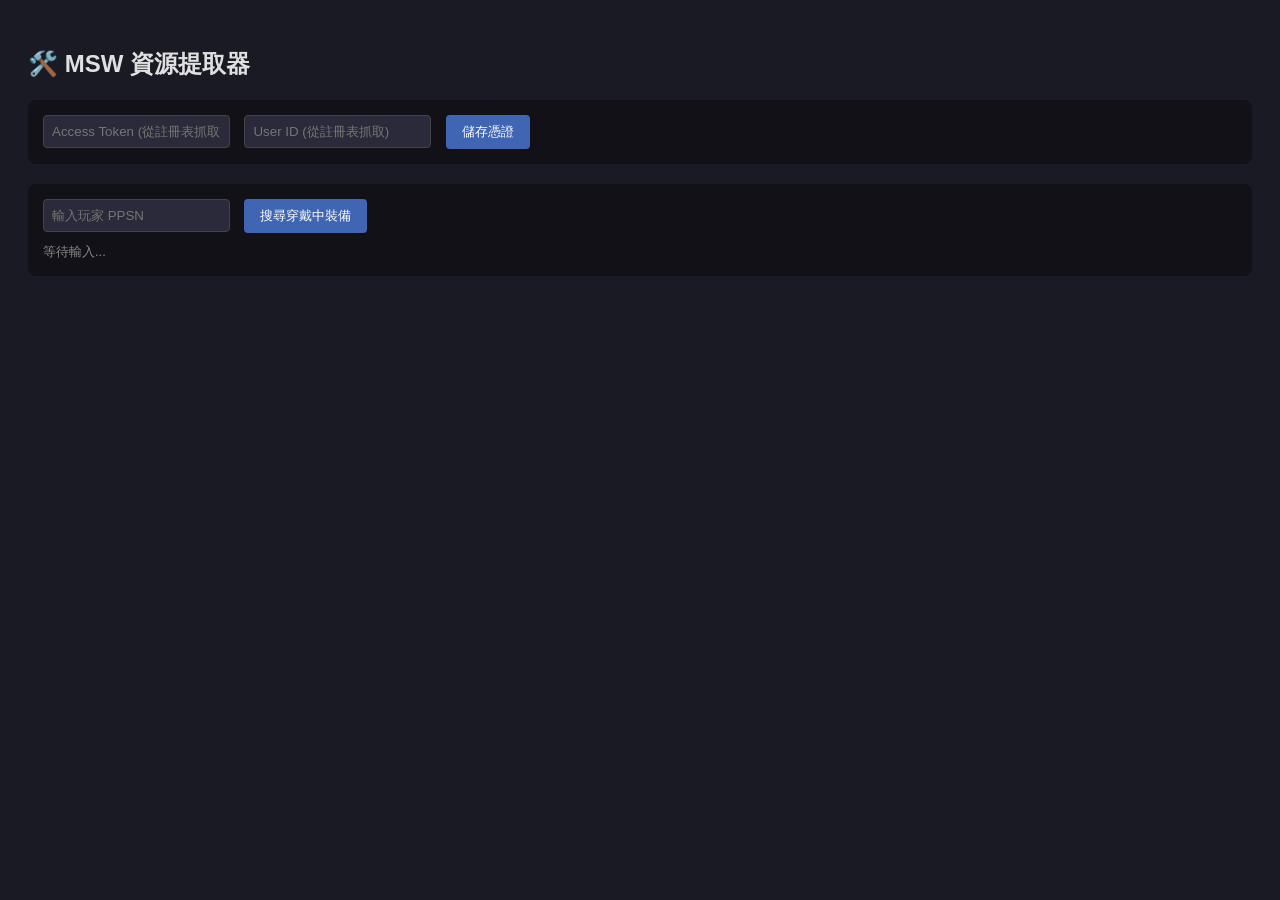
==== admin.html @ 18504c36 "Create admin.html for MSW resource extraction Add admin interface for MSW resource extraction with u" ====
<!DOCTYPE html>
<html lang="zh-TW">
<head>
    <meta charset="UTF-8">
    <title>MSW Extractor - 管理端</title>
    <style>
        :root {
            --bg-color: #1a1a24;
            --card-bg: #111117;
            --accent-blue: #4066b3;
            --text-color: #e0e0e0;
        }
        body { background-color: var(--bg-color); color: var(--text-color); font-family: sans-serif; padding: 20px; }
        .config-section { background: var(--card-bg); padding: 15px; border-radius: 8px; margin-bottom: 20px; }
        input { background: #2a2a3a; border: 1px solid #444; color: white; padding: 8px; border-radius: 4px; margin-right: 10px; }
        button { background: var(--accent-blue); color: white; border: none; padding: 8px 16px; border-radius: 4px; cursor: pointer; }
        button:hover { opacity: 0.9; }
        #equip_list { display: grid; grid-template-columns: repeat(auto-fill, minmax(150px, 1fr)); gap: 15px; margin-top: 20px; }
        .item-card { background: var(--card-bg); border: 1px solid #2d2d3d; border-radius: 10px; overflow: hidden; transition: transform 0.2s; }
        .item-card:hover { transform: translateY(-5px); border-color: var(--accent-blue); }
        .thumb-bg { background: #0c0c10; height: 100px; display: flex; align-items: center; justify-content: center; }
        .thumb-bg img { max-width: 80px; max-height: 80px; }
        .info { padding: 10px; font-size: 12px; }
        .badge { background: var(--accent-blue); padding: 2px 6px; border-radius: 4px; font-size: 10px; }
        .status { margin-top: 10px; color: #888; font-size: 13px; }
    </style>
</head>
<body>

    <h2>🛠️ MSW 資源提取器</h2>

    <div class="config-section">
        <input type="text" id="msw_token" placeholder="Access Token (從註冊表抓取)">
        <input type="text" id="msw_user_id" placeholder="User ID (從註冊表抓取)">
        <button onclick="saveCredentials()">儲存憑證</button>
    </div>

    <div class="config-section">
        <input type="text" id="target_ppsn" placeholder="輸入玩家 PPSN">
        <button onclick="startEquipFetch()">搜尋穿戴中裝備</button>
        <div id="status" class="status">等待輸入...</div>
    </div>

    <div id="equip_list"></div>

    <script>
        const ALLOWED_TYPES = {
            "HAIR": "髮型", "HAT": "帽子", "CAPE": "披風",
            "TOP": "上衣", "GLOVE": "手套", "OVERALL": "套裝",
            "BOTTOM": "下裝", "SHOES": "鞋子"
        };

        // 初始化：從本地讀取憑證
        window.onload = () => {
            document.getElementById('msw_token').value = localStorage.getItem('msw_token') || '';
            document.getElementById('msw_user_id').value = localStorage.getItem('msw_user_id') || '';
        };

        function saveCredentials() {
            localStorage.setItem('msw_token', document.getElementById('msw_token').value.trim());
            localStorage.setItem('msw_user_id', document.getElementById('msw_user_id').value.trim());
            alert("憑證已儲存");
        }

        async function startEquipFetch() {
            const ppsn = document.getElementById('target_ppsn').value.trim();
            const token = document.getElementById('msw_token').value.trim();
            const userId = document.getElementById('msw_user_id').value.trim();
            const status = document.getElementById('status');
            const grid = document.getElementById('equip_list');

            if (!ppsn || !token || !userId) return alert("請完整填寫 PPSN、Token 與 User ID");

            status.innerHTML = "⏳ 正在載入資料...";
            grid.innerHTML = "";

            // 對應 Godot 中的載入穿戴裝備 URL
            const apiUrl = `https://mod-gateway-prd-tokyo-2.nexon.com/mverse/v1/shop/mod/inventory/avatars/manage/equip/list/${ppsn}`;
            
            try {
                const res = await fetch(`https://corsproxy.io/?${encodeURIComponent(apiUrl)}`, {
                    headers: {
                        "mod-accesstoken": token,
                        "mod-user-id": userId, // 補上這個以修復 401
                        "x-mod-client": "727d112f1370415e85686530ec048fb7",
                        "x-mod-runtime-version": "1.25.6.672",
                        "x-mod-client-platform": "win",
                        "mod-caller": "mod",
                        "Accept": "application/json"
                    }
                });

                if (res.status === 401) {
                    status.innerHTML = "❌ 401 Unauthorized: Token 已失效或 User ID 錯誤";
                    return;
                }

                const json = await res.json();
                const items = json.data?.items || [];

                // 過濾裝備邏輯 (Whitelist)
                const filtered = items.filter(item => ALLOWED_TYPES.hasOwnProperty(item.avatarType));

                if (filtered.length === 0) {
                    status.innerHTML = "ℹ️ 該玩家目前沒有穿戴指定的造型配件";
                    return;
                }

                filtered.forEach(item => {
                    const card = document.createElement('div');
                    card.className = 'item-card';
                    card.innerHTML = `
                        <div class="thumb-bg">
                            <img src="${item.itemThumbnailUrl}" alt="icon">
                        </div>
                        <div class="info">
                            <span class="badge">${ALLOWED_TYPES[item.avatarType]}</span>
                            <div style="margin-top:5px; color:#aaa; font-size:10px;">ID: ${item.itemId}</div>
                            <div style="font-size:10px; color:#666; overflow:hidden;">RUID: ${item.ruid}</div>
                            <button onclick="copyRuid('${item.ruid}')" style="margin-top:8px; width:100%; font-size:10px; padding:4px;">複製 RUID</button>
                        </div>
                    `;
                    grid.appendChild(card);
                });

                status.innerHTML = `✅ 成功獲取玩家 ${ppsn} 的 ${filtered.length} 件裝備`;

            } catch (err) {
                status.innerHTML = "❌ 請求失敗，請檢查網路或 CORS 代理";
                console.error(err);
            }
        }

        function copyRuid(ruid) {
            navigator.clipboard.writeText(ruid);
            alert("已複製 RUID: " + ruid);
        }
    </script>
</body>
</html>
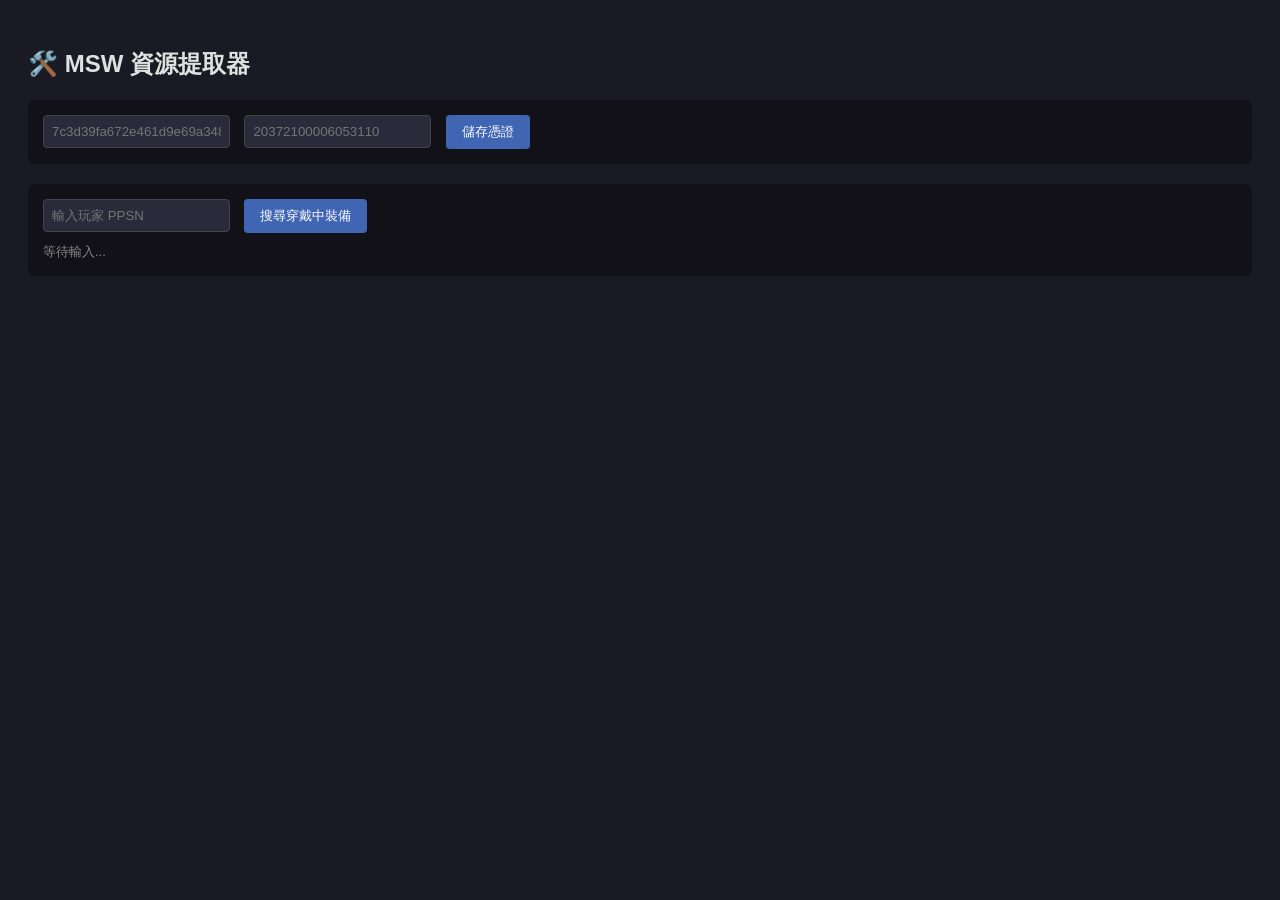
==== commit a41e0b5f: "Update admin.html" ====
--- a/admin.html
+++ b/admin.html
@@ -30,8 +30,8 @@
     <h2>🛠️ MSW 資源提取器</h2>
 
     <div class="config-section">
-        <input type="text" id="msw_token" placeholder="Access Token (從註冊表抓取)">
-        <input type="text" id="msw_user_id" placeholder="User ID (從註冊表抓取)">
+        <input type="text" id="msw_token" placeholder="7c3d39fa672e461d9e69a34829bbd7ff">
+        <input type="text" id="msw_user_id" placeholder="20372100006053110">
         <button onclick="saveCredentials()">儲存憑證</button>
     </div>
 
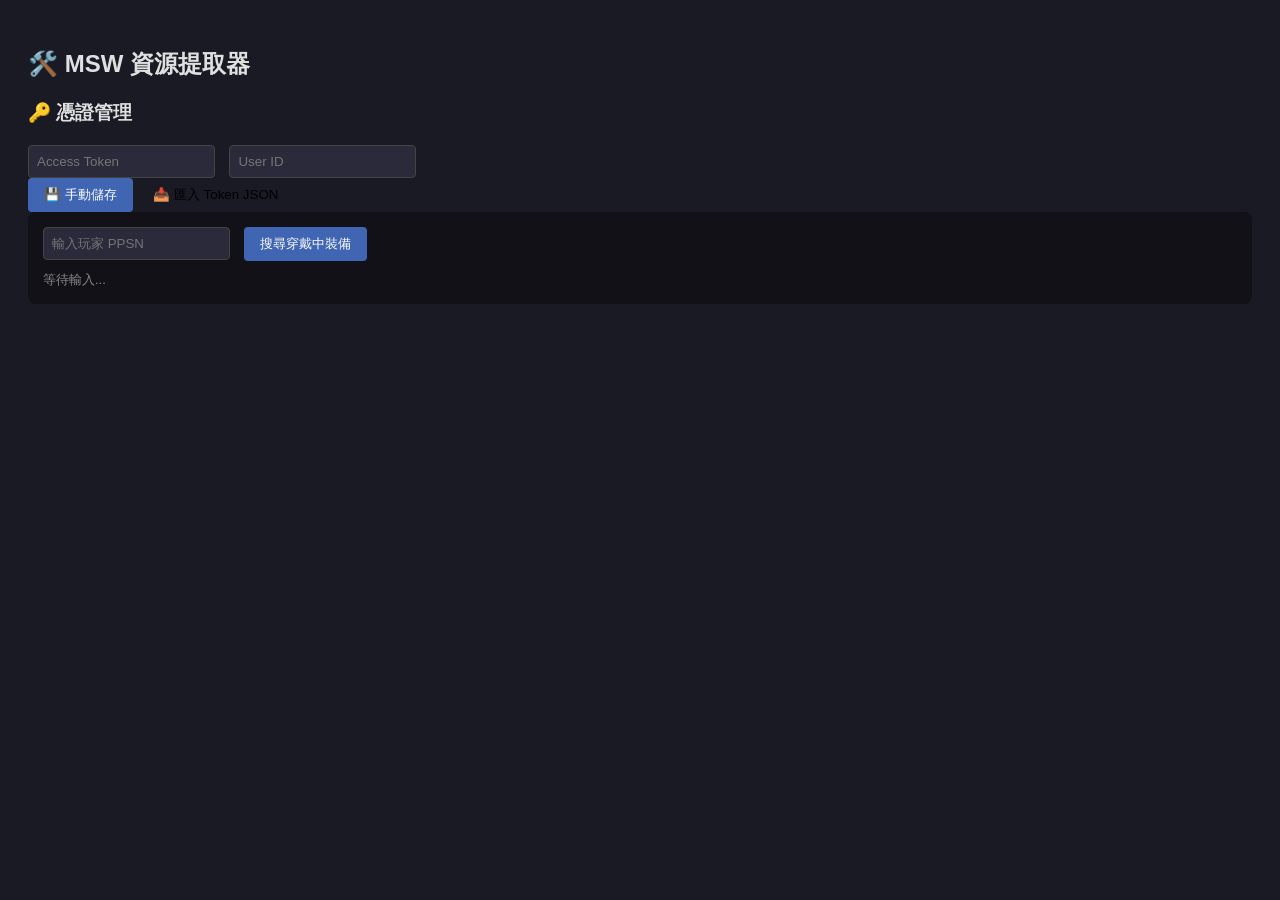
==== commit 52142c4b: "Update admin.html" ====
--- a/admin.html
+++ b/admin.html
@@ -29,11 +29,20 @@
 
     <h2>🛠️ MSW 資源提取器</h2>
 
-    <div class="config-section">
-        <input type="text" id="msw_token" placeholder="7c3d39fa672e461d9e69a34829bbd7ff">
-        <input type="text" id="msw_user_id" placeholder="20372100006053110">
-        <button onclick="saveCredentials()">儲存憑證</button>
+    <div class="panel">
+    <h3>🔑 憑證管理</h3>
+    <div class="flex">
+        <input type="text" id="msw_token" placeholder="Access Token">
+        <input type="text" id="msw_user_id" placeholder="User ID">
     </div>
+    <div class="mt-20">
+        <button onclick="saveCredentials()">💾 手動儲存</button>
+        <button onclick="document.getElementById('import_file').click()" style="background: var(--success-color); color: black;">
+            📥 匯入 Token JSON
+        </button>
+        <input type="file" id="import_file" style="display:none" accept=".json" onchange="importTokenJson(this)">
+    </div>
+</div>
 
     <div class="config-section">
         <input type="text" id="target_ppsn" placeholder="輸入玩家 PPSN">
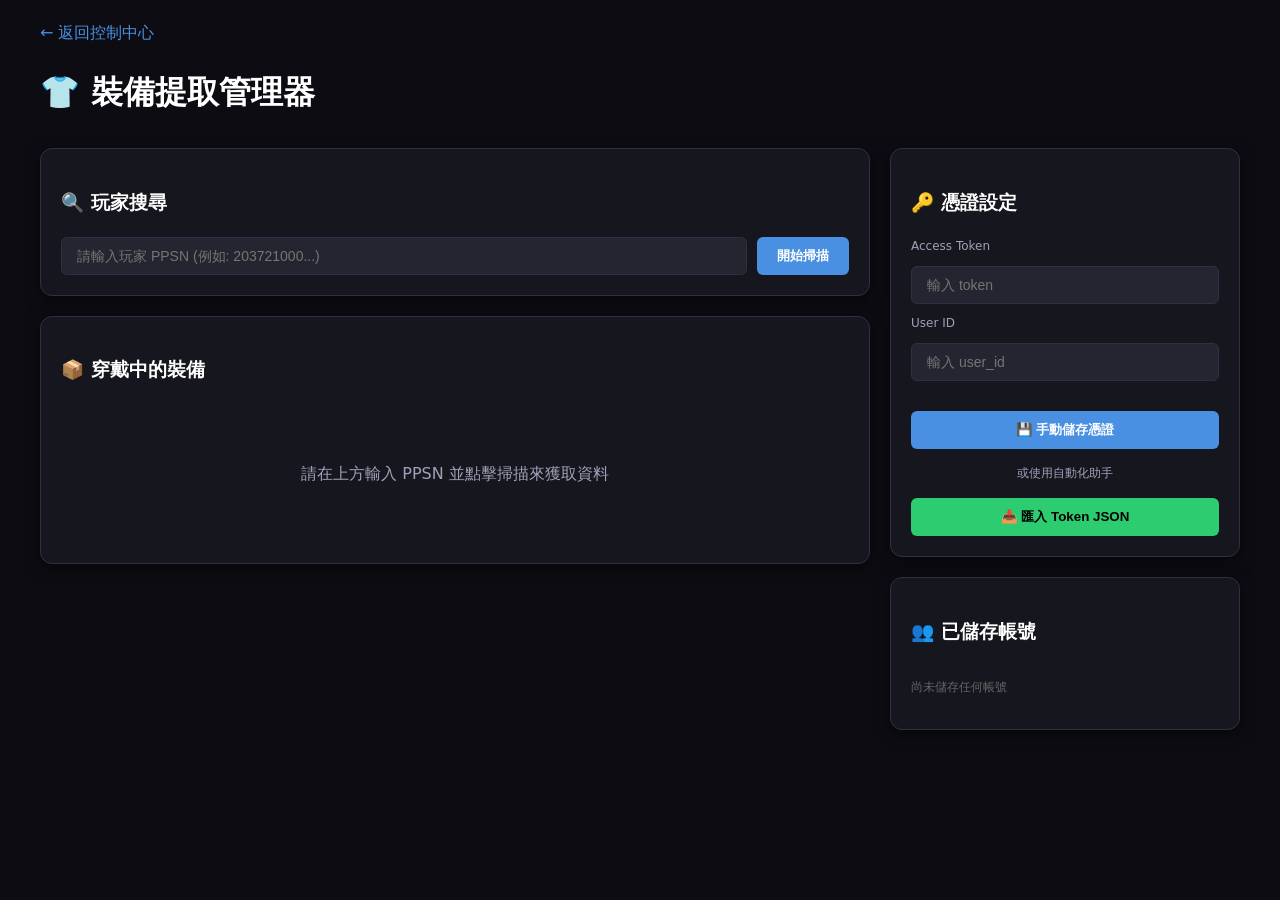
==== commit 2c6221b2: "Update admin.html" ====
--- a/admin.html
+++ b/admin.html
@@ -2,148 +2,203 @@
 <html lang="zh-TW">
 <head>
     <meta charset="UTF-8">
-    <title>MSW Extractor - 管理端</title>
+    <meta name="viewport" content="width=device-width, initial-scale=1.0">
+    <title>MSW Extractor - 管理控制台</title>
+    <link rel="stylesheet" href="css/style.css">
     <style>
-        :root {
-            --bg-color: #1a1a24;
-            --card-bg: #111117;
-            --accent-blue: #4066b3;
-            --text-color: #e0e0e0;
-        }
-        body { background-color: var(--bg-color); color: var(--text-color); font-family: sans-serif; padding: 20px; }
-        .config-section { background: var(--card-bg); padding: 15px; border-radius: 8px; margin-bottom: 20px; }
-        input { background: #2a2a3a; border: 1px solid #444; color: white; padding: 8px; border-radius: 4px; margin-right: 10px; }
-        button { background: var(--accent-blue); color: white; border: none; padding: 8px 16px; border-radius: 4px; cursor: pointer; }
-        button:hover { opacity: 0.9; }
-        #equip_list { display: grid; grid-template-columns: repeat(auto-fill, minmax(150px, 1fr)); gap: 15px; margin-top: 20px; }
-        .item-card { background: var(--card-bg); border: 1px solid #2d2d3d; border-radius: 10px; overflow: hidden; transition: transform 0.2s; }
-        .item-card:hover { transform: translateY(-5px); border-color: var(--accent-blue); }
-        .thumb-bg { background: #0c0c10; height: 100px; display: flex; align-items: center; justify-content: center; }
-        .thumb-bg img { max-width: 80px; max-height: 80px; }
-        .info { padding: 10px; font-size: 12px; }
-        .badge { background: var(--accent-blue); padding: 2px 6px; border-radius: 4px; font-size: 10px; }
-        .status { margin-top: 10px; color: #888; font-size: 13px; }
+        /* 額外的頁面特定樣式 */
+        .status-bar {
+            margin-top: 10px;
+            padding: 10px;
+            border-radius: 4px;
+            font-size: 13px;
+            display: none;
+        }
+        .status-error { background: rgba(231, 76, 60, 0.2); color: #ff4757; display: block; }
+        .status-success { background: rgba(46, 204, 113, 0.2); color: #2ecc71; display: block; }
     </style>
 </head>
 <body>
 
-    <h2>🛠️ MSW 資源提取器</h2>
-
-    <div class="panel">
-    <h3>🔑 憑證管理</h3>
-    <div class="flex">
-        <input type="text" id="msw_token" placeholder="Access Token">
-        <input type="text" id="msw_user_id" placeholder="User ID">
-    </div>
-    <div class="mt-20">
-        <button onclick="saveCredentials()">💾 手動儲存</button>
-        <button onclick="document.getElementById('import_file').click()" style="background: var(--success-color); color: black;">
-            📥 匯入 Token JSON
-        </button>
-        <input type="file" id="import_file" style="display:none" accept=".json" onchange="importTokenJson(this)">
+<div class="container">
+    <header style="margin-bottom: 30px;">
+        <a href="index.html" style="color: var(--accent-blue); text-decoration: none;">← 返回控制中心</a>
+        <h1>👕 裝備提取管理器</h1>
+    </header>
+
+    <div class="grid-layout" style="display: grid; grid-template-columns: 1fr 350px; gap: 20px;">
+        
+        <main>
+            <div class="panel">
+                <h3>🔍 玩家搜尋</h3>
+                <div class="flex">
+                    <input type="text" id="target_ppsn" placeholder="請輸入玩家 PPSN (例如: 203721000...)" style="flex-grow: 1;">
+                    <button onclick="fetchPlayerEquips()">開始掃描</button>
+                </div>
+                <div id="fetch-status" class="status-bar"></div>
+            </div>
+
+            <div class="panel">
+                <h3>📦 穿戴中的裝備</h3>
+                <div id="equip_list" class="equip-grid">
+                    <p style="color: var(--text-secondary); text-align: center; grid-column: 1/-1; padding: 40px;">
+                        請在上方輸入 PPSN 並點擊掃描來獲取資料
+                    </p>
+                </div>
+            </div>
+        </main>
+
+        <aside>
+            <div class="panel">
+                <h3>🔑 憑證設定</h3>
+                <div style="display: flex; flex-direction: column; gap: 10px;">
+                    <label style="font-size: 12px; color: var(--text-secondary);">Access Token</label>
+                    <input type="password" id="msw_token" placeholder="輸入 token">
+                    
+                    <label style="font-size: 12px; color: var(--text-secondary);">User ID</label>
+                    <input type="text" id="msw_user_id" placeholder="輸入 user_id">
+                    
+                    <div class="mt-20" style="display: flex; flex-direction: column; gap: 10px;">
+                        <button onclick="handleManualSave()">💾 手動儲存憑證</button>
+                        
+                        <div style="text-align: center; font-size: 12px; color: var(--text-secondary); margin: 5px 0;">或使用自動化助手</div>
+                        
+                        <button onclick="document.getElementById('import_file').click()" style="background: var(--online-green); color: black;">
+                            📥 匯入 Token JSON
+                        </button>
+                        <input type="file" id="import_file" style="display:none" accept=".json" onchange="importTokenJson(this)">
+                    </div>
+                </div>
+            </div>
+
+            <div class="panel">
+                <h3>👥 已儲存帳號</h3>
+                <div id="saved-accounts-list" style="display: flex; flex-direction: column; gap: 8px;">
+                    </div>
+            </div>
+        </aside>
     </div>
 </div>
 
-    <div class="config-section">
-        <input type="text" id="target_ppsn" placeholder="輸入玩家 PPSN">
-        <button onclick="startEquipFetch()">搜尋穿戴中裝備</button>
-        <div id="status" class="status">等待輸入...</div>
-    </div>
-
-    <div id="equip_list"></div>
-
-    <script>
-        const ALLOWED_TYPES = {
-            "HAIR": "髮型", "HAT": "帽子", "CAPE": "披風",
-            "TOP": "上衣", "GLOVE": "手套", "OVERALL": "套裝",
-            "BOTTOM": "下裝", "SHOES": "鞋子"
+<script src="js/account_manager.js"></script>
+<script src="js/nexon_api.js"></script>
+
+<script>
+    // 初始化頁面
+    window.onload = () => {
+        const current = AccountManager.getCurrentAccount();
+        if (current) {
+            document.getElementById('msw_token').value = current.token;
+            document.getElementById('msw_user_id').value = current.userId;
+        }
+        renderSavedAccounts();
+    };
+
+    // 處理手動儲存
+    function handleManualSave() {
+        const token = document.getElementById('msw_token').value.trim();
+        const userId = document.getElementById('msw_user_id').value.trim();
+        if (AccountManager.saveAccount(userId, token, "手動設定")) {
+            alert("憑證已儲存！");
+            location.reload();
+        }
+    }
+
+    // 匯入由 Python 腳本產生的 JSON
+    function importTokenJson(input) {
+        const file = input.files[0];
+        if (!file) return;
+
+        const reader = new FileReader();
+        reader.onload = function(e) {
+            try {
+                const data = JSON.parse(e.target.result);
+                if (data.token && data.user_id) {
+                    AccountManager.saveAccount(data.user_id, data.token, "自動助手匯入");
+                    alert("✅ 憑證自動匯入成功！");
+                    location.reload();
+                }
+            } catch (err) {
+                alert("❌ JSON 格式解析失敗");
+            }
         };
-
-        // 初始化：從本地讀取憑證
-        window.onload = () => {
-            document.getElementById('msw_token').value = localStorage.getItem('msw_token') || '';
-            document.getElementById('msw_user_id').value = localStorage.getItem('msw_user_id') || '';
-        };
-
-        function saveCredentials() {
-            localStorage.setItem('msw_token', document.getElementById('msw_token').value.trim());
-            localStorage.setItem('msw_user_id', document.getElementById('msw_user_id').value.trim());
-            alert("憑證已儲存");
-        }
-
-        async function startEquipFetch() {
-            const ppsn = document.getElementById('target_ppsn').value.trim();
-            const token = document.getElementById('msw_token').value.trim();
-            const userId = document.getElementById('msw_user_id').value.trim();
-            const status = document.getElementById('status');
-            const grid = document.getElementById('equip_list');
-
-            if (!ppsn || !token || !userId) return alert("請完整填寫 PPSN、Token 與 User ID");
-
-            status.innerHTML = "⏳ 正在載入資料...";
+        reader.readAsText(file);
+    }
+
+    // 渲染帳號列表
+    function renderSavedAccounts() {
+        const accounts = AccountManager.getAccounts();
+        const list = document.getElementById('saved-accounts-list');
+        const currentId = localStorage.getItem('msw_current_user_id');
+
+        if (accounts.length === 0) {
+            list.innerHTML = '<p style="font-size:12px; color:#666;">尚未儲存任何帳號</p>';
+            return;
+        }
+
+        list.innerHTML = accounts.map(acc => `
+            <div style="padding: 10px; background: ${acc.userId === currentId ? 'var(--bg-input)' : 'transparent'}; border: 1px solid var(--border-color); border-radius: 6px; cursor: pointer;" 
+                 onclick="AccountManager.setCurrentAccount('${acc.userId}'); location.reload();">
+                <div style="font-size: 13px; font-weight: bold;">${acc.nickname}</div>
+                <div style="font-size: 10px; color: #666;">${acc.userId.substring(0, 15)}...</div>
+            </div>
+        `).join('');
+    }
+
+    // 執行掃描裝備
+    async function fetchPlayerEquips() {
+        const ppsn = document.getElementById('target_ppsn').value.trim();
+        const statusBox = document.getElementById('fetch-status');
+        const grid = document.getElementById('equip_list');
+
+        if (!ppsn) return alert("請輸入目標玩家的 PPSN");
+
+        statusBox.className = "status-bar";
+        statusBox.innerText = "⏳ 正在與伺服器通訊...";
+        statusBox.classList.add("status-success");
+
+        try {
+            const items = await NexonAPI.getEquipList(ppsn);
             grid.innerHTML = "";
 
-            // 對應 Godot 中的載入穿戴裝備 URL
-            const apiUrl = `https://mod-gateway-prd-tokyo-2.nexon.com/mverse/v1/shop/mod/inventory/avatars/manage/equip/list/${ppsn}`;
-            
-            try {
-                const res = await fetch(`https://corsproxy.io/?${encodeURIComponent(apiUrl)}`, {
-                    headers: {
-                        "mod-accesstoken": token,
-                        "mod-user-id": userId, // 補上這個以修復 401
-                        "x-mod-client": "727d112f1370415e85686530ec048fb7",
-                        "x-mod-runtime-version": "1.25.6.672",
-                        "x-mod-client-platform": "win",
-                        "mod-caller": "mod",
-                        "Accept": "application/json"
-                    }
-                });
-
-                if (res.status === 401) {
-                    status.innerHTML = "❌ 401 Unauthorized: Token 已失效或 User ID 錯誤";
-                    return;
-                }
-
-                const json = await res.json();
-                const items = json.data?.items || [];
-
-                // 過濾裝備邏輯 (Whitelist)
-                const filtered = items.filter(item => ALLOWED_TYPES.hasOwnProperty(item.avatarType));
-
-                if (filtered.length === 0) {
-                    status.innerHTML = "ℹ️ 該玩家目前沒有穿戴指定的造型配件";
-                    return;
-                }
-
-                filtered.forEach(item => {
-                    const card = document.createElement('div');
-                    card.className = 'item-card';
-                    card.innerHTML = `
-                        <div class="thumb-bg">
-                            <img src="${item.itemThumbnailUrl}" alt="icon">
-                        </div>
-                        <div class="info">
-                            <span class="badge">${ALLOWED_TYPES[item.avatarType]}</span>
-                            <div style="margin-top:5px; color:#aaa; font-size:10px;">ID: ${item.itemId}</div>
-                            <div style="font-size:10px; color:#666; overflow:hidden;">RUID: ${item.ruid}</div>
-                            <button onclick="copyRuid('${item.ruid}')" style="margin-top:8px; width:100%; font-size:10px; padding:4px;">複製 RUID</button>
-                        </div>
-                    `;
-                    grid.appendChild(card);
-                });
-
-                status.innerHTML = `✅ 成功獲取玩家 ${ppsn} 的 ${filtered.length} 件裝備`;
-
-            } catch (err) {
-                status.innerHTML = "❌ 請求失敗，請檢查網路或 CORS 代理";
-                console.error(err);
+            if (items.length === 0) {
+                statusBox.className = "status-bar status-error";
+                statusBox.innerText = "ℹ️ 該玩家目前沒有穿戴可提取的造型裝備";
+                return;
             }
-        }
-
-        function copyRuid(ruid) {
-            navigator.clipboard.writeText(ruid);
-            alert("已複製 RUID: " + ruid);
-        }
-    </script>
+
+            items.forEach(item => {
+                const card = document.createElement('div');
+                card.className = 'item-card';
+                card.innerHTML = `
+                    <div class="thumb-container">
+                        <img src="${item.itemThumbnailUrl}" alt="icon">
+                    </div>
+                    <div class="item-info">
+                        <span class="item-type-tag">${item.avatarType}</span>
+                        <div class="ruid-text">${item.ruid}</div>
+                        <button onclick="navigator.clipboard.writeText('${item.ruid}'); alert('已複製 RUID')" 
+                                style="width: 100%; font-size: 10px; padding: 5px; margin-top: 10px;">
+                            複製 RUID
+                        </button>
+                    </div>
+                `;
+                grid.appendChild(card);
+            });
+
+            statusBox.className = "status-bar status-success";
+            statusBox.innerText = `✅ 成功載入 ${items.length} 件裝備`;
+
+        } catch (err) {
+            statusBox.className = "status-bar status-error";
+            if (err.message === "UNAUTHORIZED") {
+                statusBox.innerText = "❌ 憑證無效 (401)，請重新匯入 Token";
+            } else {
+                statusBox.innerText = "❌ 請求失敗: " + err.message;
+            }
+        }
+    }
+</script>
+
 </body>
 </html>
--- a/css/style.css
+++ b/css/style.css
@@ -0,0 +1,169 @@
+/* --- 全域變數設定 --- */
+:root {
+    --bg-darker: #0c0c12;
+    --bg-main: #16161e;
+    --bg-card: #1e1e28;
+    --bg-input: #252532;
+    --accent-blue: #4a90e2;
+    --accent-glow: rgba(74, 144, 226, 0.3);
+    --text-primary: #ffffff;
+    --text-secondary: #a0a0b8;
+    --online-green: #2ecc71;
+    --offline-gray: #7f8c8d;
+    --border-color: #303042;
+    --danger: #ff4757;
+}
+
+/* --- 基礎樣式 --- */
+body {
+    background-color: var(--bg-darker);
+    color: var(--text-primary);
+    font-family: 'Segoe UI', system-ui, -apple-system, sans-serif;
+    margin: 0;
+    line-height: 1.6;
+}
+
+/* --- 佈局組件 --- */
+.container {
+    max-width: 1200px;
+    margin: 0 auto;
+    padding: 20px;
+}
+
+.panel {
+    background: var(--bg-main);
+    border: 1px solid var(--border-color);
+    border-radius: 12px;
+    padding: 20px;
+    margin-bottom: 20px;
+    box-shadow: 0 4px 15px rgba(0, 0, 0, 0.5);
+}
+
+/* --- 表單與輸入框 --- */
+input[type="text"], input[type="password"] {
+    background: var(--bg-input);
+    border: 1px solid var(--border-color);
+    color: white;
+    padding: 10px 15px;
+    border-radius: 6px;
+    font-size: 14px;
+    transition: all 0.2s;
+    outline: none;
+}
+
+input:focus {
+    border-color: var(--accent-blue);
+    box-shadow: 0 0 8px var(--accent-glow);
+}
+
+button {
+    background: var(--accent-blue);
+    color: white;
+    border: none;
+    padding: 10px 20px;
+    border-radius: 6px;
+    cursor: pointer;
+    font-weight: 600;
+    transition: transform 0.1s, opacity 0.2s;
+}
+
+button:hover {
+    opacity: 0.9;
+    transform: translateY(-1px);
+}
+
+button:active {
+    transform: translateY(0);
+}
+
+/* --- 裝備卡片網格 (Equip Grid) --- */
+.equip-grid {
+    display: grid;
+    grid-template-columns: repeat(auto-fill, minmax(160px, 1fr));
+    gap: 16px;
+    margin-top: 20px;
+}
+
+.item-card {
+    background: var(--bg-card);
+    border: 1px solid var(--border-color);
+    border-radius: 10px;
+    overflow: hidden;
+    position: relative;
+    transition: border-color 0.3s, box-shadow 0.3s;
+}
+
+.item-card:hover {
+    border-color: var(--accent-blue);
+    box-shadow: 0 0 15px var(--accent-glow);
+}
+
+.thumb-container {
+    background: #000;
+    aspect-ratio: 1 / 1;
+    display: flex;
+    align-items: center;
+    justify-content: center;
+    position: relative;
+}
+
+.thumb-container img {
+    max-width: 85%;
+    max-height: 85%;
+    image-rendering: pixelated; /* 保持楓之谷像素感 */
+}
+
+.item-info {
+    padding: 12px;
+}
+
+.item-type-tag {
+    display: inline-block;
+    background: rgba(74, 144, 226, 0.2);
+    color: var(--accent-blue);
+    font-size: 10px;
+    padding: 2px 8px;
+    border-radius: 4px;
+    margin-bottom: 8px;
+    text-transform: uppercase;
+}
+
+.item-name {
+    font-size: 13px;
+    font-weight: bold;
+    margin-bottom: 4px;
+    white-space: nowrap;
+    overflow: hidden;
+    text-overflow: ellipsis;
+}
+
+.ruid-text {
+    font-size: 10px;
+    color: var(--text-secondary);
+    font-family: monospace;
+}
+
+/* --- 好友卡片特有樣式 (Status Dot) --- */
+.avatar-wrapper {
+    position: relative;
+    width: 60px;
+    height: 60px;
+}
+
+.status-dot {
+    position: absolute;
+    bottom: 2px;
+    right: 2px;
+    width: 12px;
+    height: 12px;
+    border-radius: 50%;
+    border: 2px solid var(--bg-card);
+}
+
+.status-online { background-color: var(--online-green); }
+.status-offline { background-color: var(--offline-gray); }
+
+/* --- 通用工具類 --- */
+.text-center { text-align: center; }
+.mt-20 { margin-top: 20px; }
+.flex { display: flex; align-items: center; gap: 10px; }
